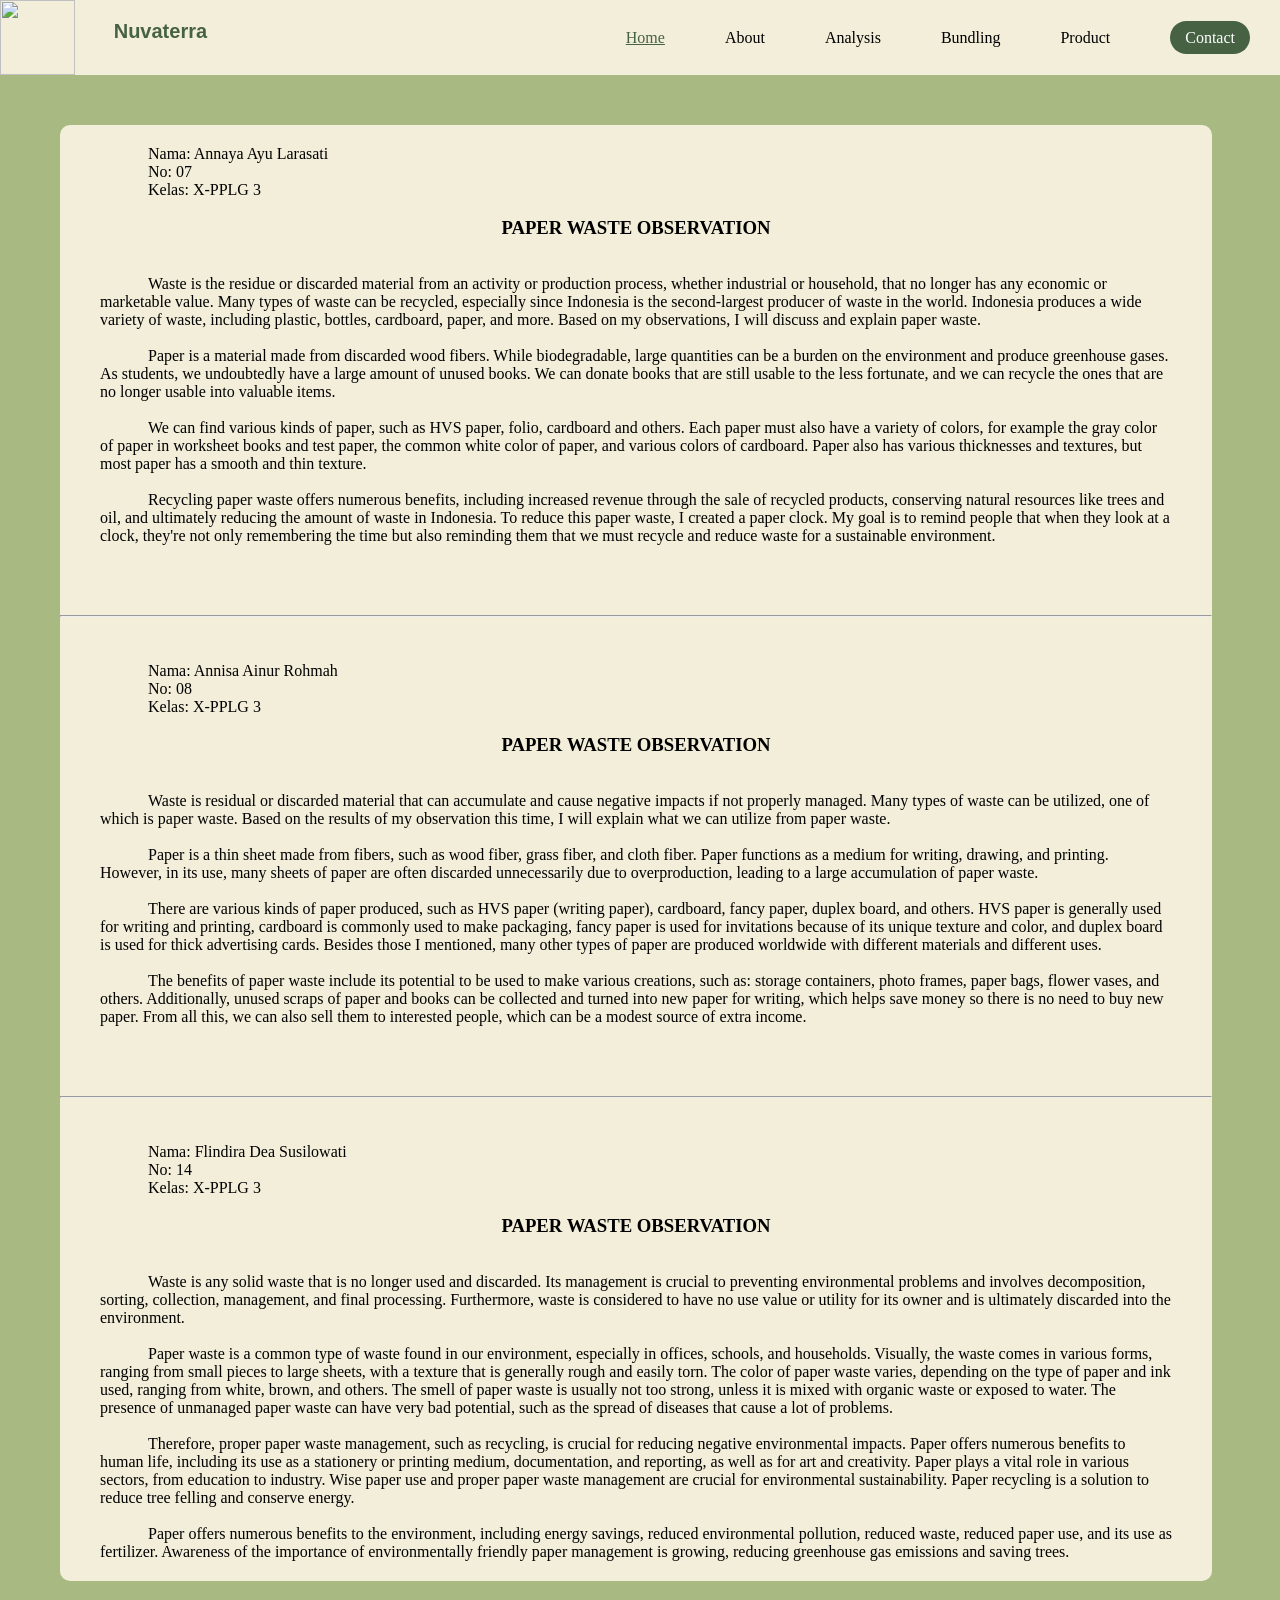
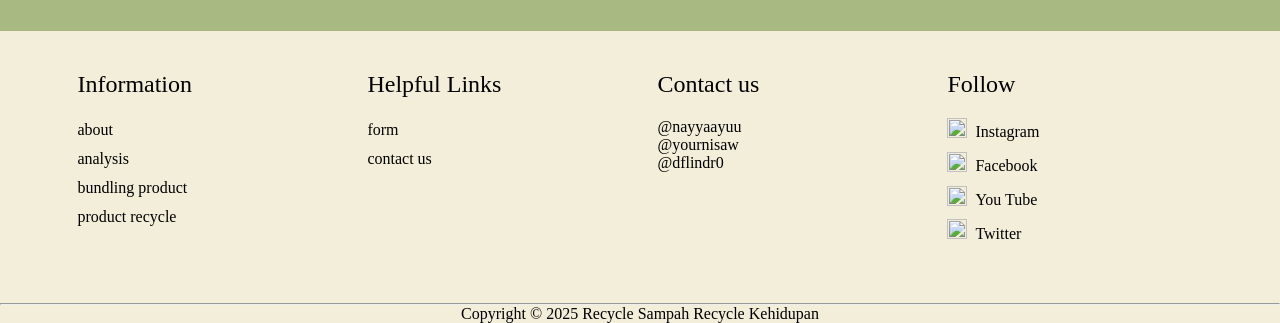
==== analysis1.html @ 02ab44a3 "Add files via upload" ====
<!DOCTYPE html>
<html lang="en">
<head>
  <meta charset="UTF-8">
  <meta name="viewport" content="width=device-width, initial-scale=1.0">
  <title>Analysis Bahasa Inggris</title>
  <link rel="stylesheet" href="analysis1.css">
</head>
<body>
   <!-- NAVBAR -->
     <nav class="navbar">
        <img src="../../img/logo.png" />
        <h1 class="logo">
            Nuvaterra
        </h1>
        <ul class="nav-links">
            <li><a class="active" href="../../../index.html#home">Home</a></li>
            <li><a href="../../../index.html#about">About</a></li>
            <li><a href="../../../index.html#analysis">Analysis</a></li>
            <li><a href="../../../index.html#bundling">Bundling</a></li>
            <li><a href="../../../index.html#product">Product</a></li>
            <li><a class="ctn" href="../../../index.html#contact">Contact</a></li>
        </ul>
     </nav>
   <!-- Analisis -->
<section class="content">
  <div class="card">
  <section class="analysis">
  <p>Nama: Annaya Ayu Larasati</p>
  <p>No: 07</p>
  <p>Kelas: X-PPLG 3</p>
  <br />
  <h1 align="center">PAPER WASTE OBSERVATION</h1>
  <br>
  <br>
  <p>
    Waste is the residue or discarded material from an activity or production process, whether industrial or household, that no longer has any economic or marketable value. Many types of waste can be recycled, especially since Indonesia is the second-largest producer of waste in the world. Indonesia produces a wide variety of waste, including plastic, bottles, cardboard, paper, and more. Based on my observations, I will discuss and explain paper waste.
  </p>
  <br>
  <p>
    Paper is a material made from discarded wood fibers. While biodegradable, large quantities can be a burden on the environment and produce greenhouse gases. As students, we undoubtedly have a large amount of unused books. We can donate books that are still usable to the less fortunate, and we can recycle the ones that are no longer usable into valuable items.
  </p>
  <br>
  <p>
    We can find various kinds of paper, such as HVS paper, folio, cardboard and others. Each paper must also have a variety of colors, for example the gray color of paper in worksheet books and test paper, the common white color of paper, and various colors of cardboard.  Paper also has various thicknesses and textures, but most paper has a smooth and thin texture.
  </p>
  <br>
  <p>
    Recycling paper waste offers numerous benefits, including increased revenue through the sale of recycled products, conserving natural resources like trees and oil, and ultimately reducing the amount of waste in Indonesia. To reduce this paper waste, I created a paper clock. My goal is to remind people that when they look at a clock, they're not only remembering the time but also reminding them that we must recycle and reduce waste for a sustainable environment.
  </p>
  </section>
  <hr />

  <section class="analysis">
  <p>Nama: Annisa Ainur Rohmah</p>
  <p>No: 08</p>
  <p>Kelas: X-PPLG 3</p>
  <br />
  <h1 align="center">PAPER WASTE OBSERVATION</h1>
  <br>
  <br>
  <p>
    ​Waste is residual or discarded material that can accumulate and cause negative impacts if not properly managed. Many types of waste can be utilized, one of which is paper waste. Based on the results of my observation this time, I will explain what we can utilize from paper waste.
  </p>
  <br>
  <p>
    Paper is a thin sheet made from fibers, such as wood fiber, grass fiber, and cloth fiber. Paper functions as a medium for writing, drawing, and printing. However, in its use, many sheets of paper are often discarded unnecessarily due to overproduction, leading to a large accumulation of paper waste.
  </p>
  <br>
  <p>
    ​There are various kinds of paper produced, such as HVS paper (writing paper), cardboard, fancy paper, duplex board, and others. HVS paper is generally used for writing and printing, cardboard is commonly used to make packaging, fancy paper is used for invitations because of its unique texture and color, and duplex board is used for thick advertising cards. Besides those I mentioned, many other types of paper are produced worldwide with different materials and different uses.
  </p>
  <br>
  <p>
    The benefits of paper waste include its potential to be used to make various creations, such as: storage containers, photo frames, paper bags, flower vases, and others. Additionally, unused scraps of paper and books can be collected and turned into new paper for writing, which helps save money so there is no need to buy new paper. From all this, we can also sell them to interested people, which can be a modest source of extra income.
  </p>
  </section>
  <hr />

  <section class="analysis">
  <p>Nama: Flindira Dea Susilowati</p>
  <p>No: 14</p>
  <p>Kelas: X-PPLG 3</p>
  <br />
  <h1 align="center">PAPER WASTE OBSERVATION</h1>
  <br>
  <br>
  <p>
    Waste is any solid waste that is no longer used and discarded. Its management is crucial to preventing environmental problems and involves decomposition, sorting, collection, management, and final processing. Furthermore, waste is considered to have no use value or utility for its owner and is ultimately discarded into the environment.
  </p>
  <br>
  <p>
    Paper waste is a common type of waste found in our environment, especially in offices, schools, and households. Visually, the waste comes in various forms, ranging from small pieces to large sheets, with a texture that is generally rough and easily torn. The color of paper waste varies, depending on the type of paper and ink used, ranging from white, brown, and others. The smell of paper waste is usually not too strong, unless it is mixed with organic waste or exposed to water. The presence of unmanaged paper waste can have very bad potential, such as the spread of diseases that cause a lot of problems.
  </p>
  <br>
  <p>
    Therefore, proper paper waste management, such as recycling, is crucial for reducing negative environmental impacts. Paper offers numerous benefits to human life, including its use as a stationery or printing medium, documentation, and reporting, as well as for art and creativity. Paper plays a vital role in various sectors, from education to industry. Wise paper use and proper paper waste management are crucial for environmental sustainability. Paper recycling is a solution to reduce tree felling and conserve energy.
  </p>
  <br>
  <p>
    Paper offers numerous benefits to the environment, including energy savings, reduced environmental pollution, reduced waste, reduced paper use, and its use as fertilizer. Awareness of the importance of environmentally friendly paper management is growing, reducing greenhouse gas emissions and saving trees.
  </p>
</div>
</section>
</section>


  <!-- Footer -->
  <section class="footer">
  <footer class="main-footer">
    <div class="footer-content">
     <div class="footer-column">
      <h3>Information</h3>
      <ul>
       <li><a href="../../../index.html">about</a></li>
       <li><a href="../../../index.html">analysis</a></li>
       <li><a href="../../../index.html">bundling product</a></li>
       <li><a href="../../../index.html">product recycle</a></li>
      </ul>
     </div>

     <div class="footer-column">
      <h3>Helpful Links</h3>
      <ul>
       <li><a href="../../../index.html">form</a></li>
       <li><a href="../../../index.html">contact us</a></li>
      </ul>
     </div>

     <div class="footer-column">
      <h3>Contact us</h3>
      <div class="contact-links">
       <p>@nayyaayuu</p>
       <p>@yournisaw</p>
       <p>@dflindr0</p>
      </div>
     </div>

     <div class="footer-column">
      <h3>Follow</h3>
      <ul class="social-links">
       <li>
        <a href="https://www.instagram.com">
          <i class="fab fa-instagram">
            <img src="../../img/instagram.png" />
          </i> 
          Instagram
        </a>
      </li>
       <li>
        <a href="https://www.facebook.com">
          <i class="fab fa-facebook-f">
            <img src="../../img/facebook.png" />
          </i>
          Facebook
        </a>
      </li>
       <li>
        <a href="https://www.youtube.com">
          <i class="fab fa-youtube">
            <img src="../../img/youtube.png" />
          </i>
          You Tube
        </a>
      </li>
      <li>
        <a href="https://www.twitter.com">
          <i class="fab fa-twitter">
            <img src="../../img/twitter.png" />
          </i>
          Twitter
        </a>
      </li>
      </ul>
     </div>
     </div>
     <hr />
     <div class="copy">
      <p>Copyright &copy; 2025 Recycle Sampah Recycle Kehidupan</p>
     </div>
  </footer>
 </section>
</body>
</html>
---- analysis1.css ----
* {
    margin: 0;
    padding: 0;
    box-sizing: border-box;
    text-decoration: none;
}

body {
    background-color: #A8BA82;
}

/*SECTION*/
.content {
    padding-top: 100px
}

.analysis {
    margin: 25px 20px 50px 20px;
    padding: 20px;
}
.analysis p {
    text-indent: 3em;
}

.card {
    width: 90%;
    background-color: #F3EED9;
    margin: 0 0 20px 60px;
    border-radius: 10px;
}

/*NAVBAR*/
.navbar {
display: flex;
width: 100%;
justify-content: space-between;
padding: 10px auto;
background-color: #F3EED9;
position: fixed;
margin-bottom: 50px;
}

.navbar img {
    width: 75px;
    height: 75px;
}

.logo {
color: #466243;
font-family: Arial, Helvetica, sans-serif;
font-size: 20px;
flex: 1;
text-align: center;
margin: 20px 350px 10px 0;
}

.nav-links {
    display: flex;
    align-items: center;
}

.nav-links li {
    margin: 0 30px;
}

ul {
    list-style: none;
}

a {
    text-decoration: none;
    color: black;
}
  
.active {
    text-decoration: underline;
    color: #466243;
}

.ctn {
    padding: 8px 15px;
    background: #466243;
    border-radius: 30px;
    color: white;
}

/*Footer*/
.main-footer {
    background-color: #F3EED9;
    font-family: 'Times New Roman', Times, serif; 
    color: black;
}

.footer-content {
    display: flex;
    justify-content: space-around; 
    max-width: 1200px;
    margin: 0 auto;
    padding: 40px 20px 30px 20px;
    text-align: left;
    flex-wrap: wrap;
}

.footer-column {
    flex-basis: 22%;
    min-width: 150px;
    margin-bottom: 20px;
}

.footer-column h3 {
    font-size: 1.5rem;
    margin-bottom: 20px;
    font-weight: normal;
}

.footer-column ul {
    list-style: none;
    padding: 0;
    margin: 0;
}

.footer-column li {
    margin-bottom: 5px;
}

.footer-column a {
    text-decoration: none;
    color: black;
    font-size: 1rem;
    line-height: 1.5;
    transition: color 0.3s;
}

.footer-column a:hover {
    color:white; 
}


.social-links img {
    width: 20px;
    height: 20px;
}

.social-links li a {
    display: flex;
    align-items: center;
    gap: 8px;
}

.social-links i {
    font-size: 1.2rem;
    color:black; 
}

.copy {
    text-align: center;
    font-size: 20p;
}
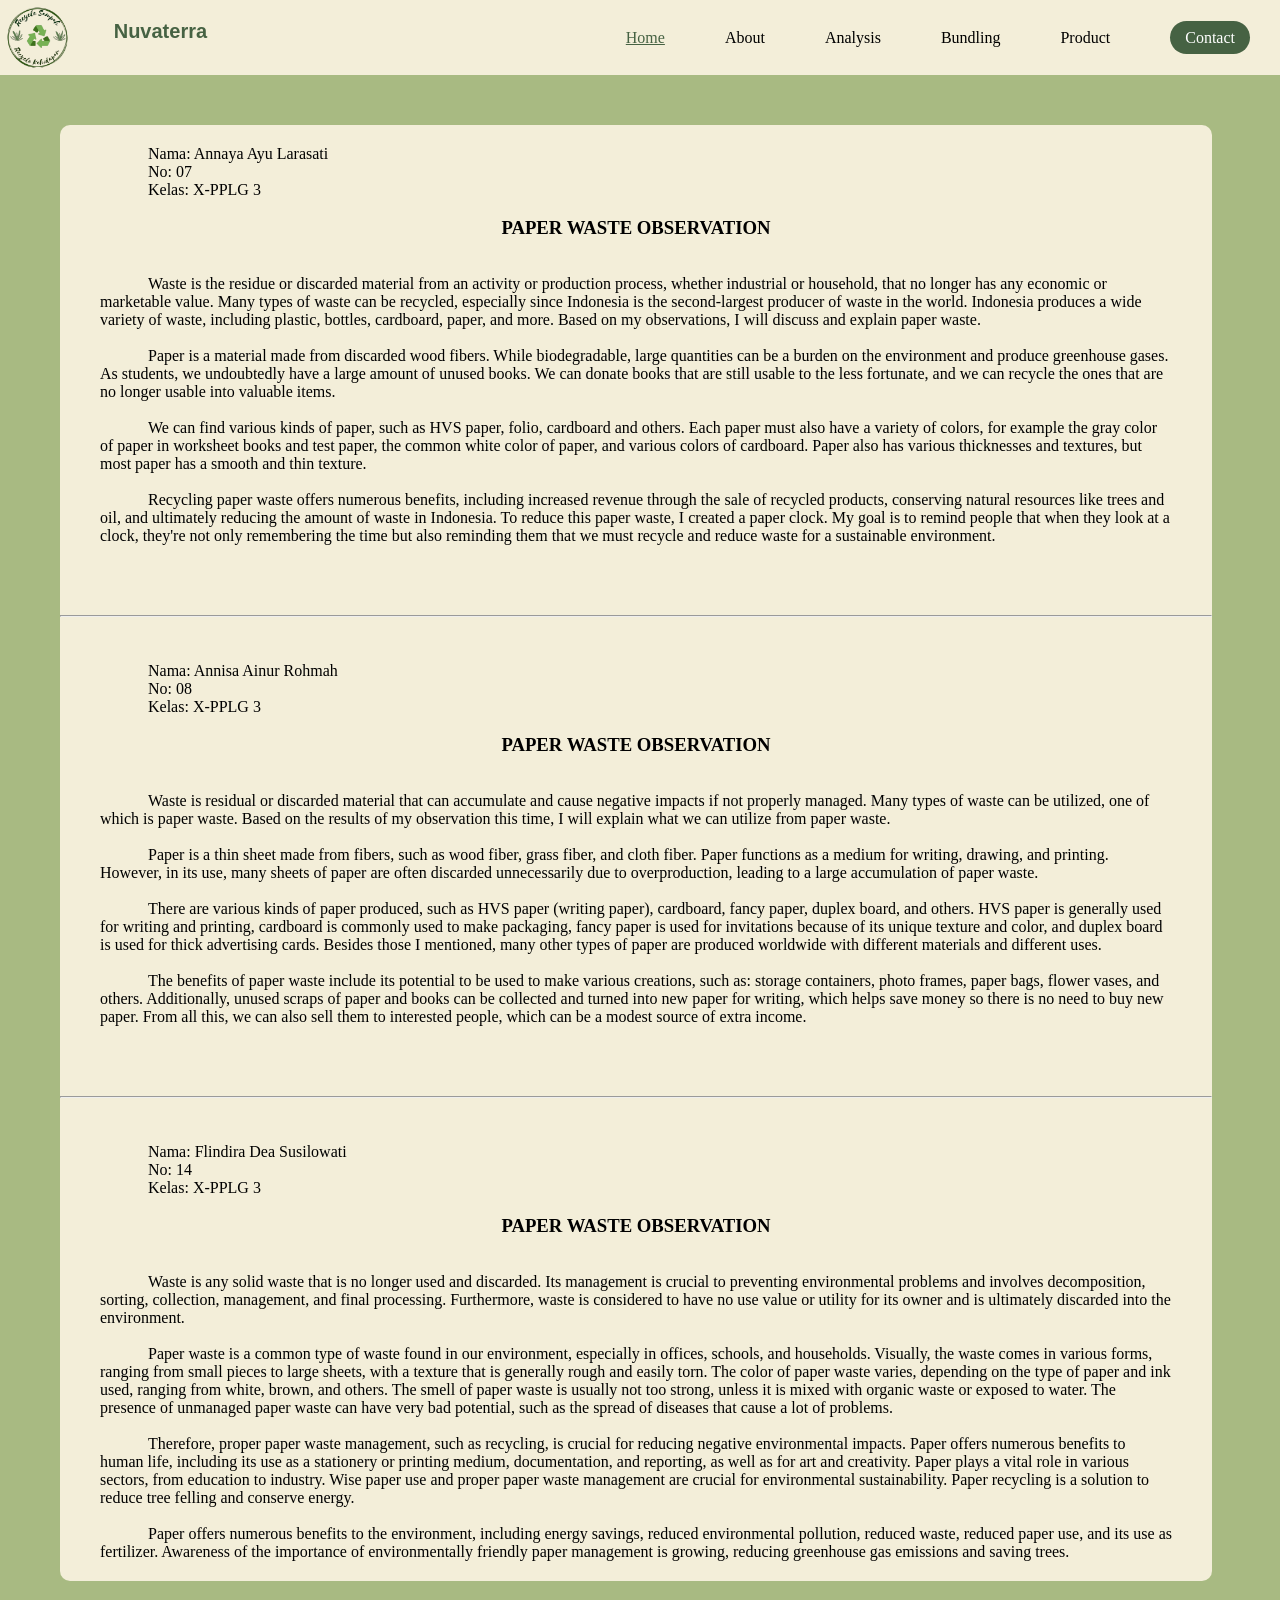
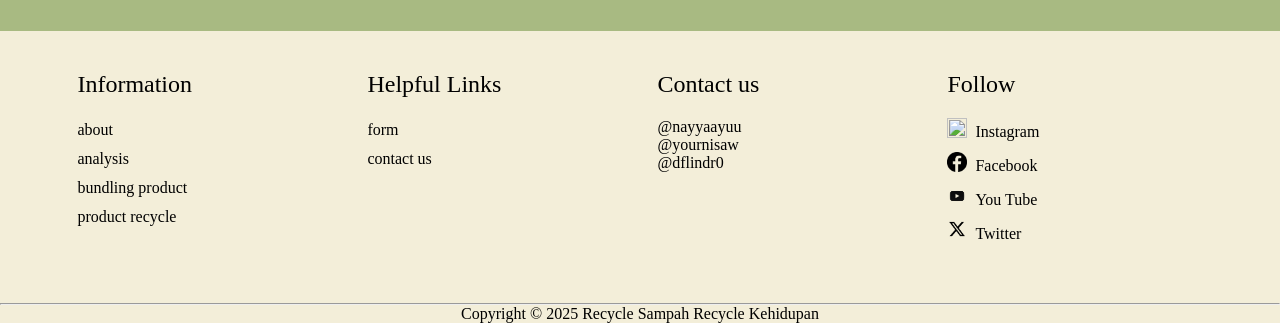
==== commit b047d1ef: "Update analysis1.html" ====
--- a/analysis1.html
+++ b/analysis1.html
@@ -9,17 +9,17 @@
 <body>
    <!-- NAVBAR -->
      <nav class="navbar">
-        <img src="../../img/logo.png" />
+        <img src="logo.png" />
         <h1 class="logo">
             Nuvaterra
         </h1>
         <ul class="nav-links">
-            <li><a class="active" href="../../../index.html#home">Home</a></li>
-            <li><a href="../../../index.html#about">About</a></li>
-            <li><a href="../../../index.html#analysis">Analysis</a></li>
-            <li><a href="../../../index.html#bundling">Bundling</a></li>
-            <li><a href="../../../index.html#product">Product</a></li>
-            <li><a class="ctn" href="../../../index.html#contact">Contact</a></li>
+            <li><a class="active" href="index.html#home">Home</a></li>
+            <li><a href="index.html#about">About</a></li>
+            <li><a href="index.html#analysis">Analysis</a></li>
+            <li><a href="index.html#bundling">Bundling</a></li>
+            <li><a href="index.html#product">Product</a></li>
+            <li><a class="ctn" href="index.html#contact">Contact</a></li>
         </ul>
      </nav>
    <!-- Analisis -->
@@ -112,18 +112,18 @@
      <div class="footer-column">
       <h3>Information</h3>
       <ul>
-       <li><a href="../../../index.html">about</a></li>
-       <li><a href="../../../index.html">analysis</a></li>
-       <li><a href="../../../index.html">bundling product</a></li>
-       <li><a href="../../../index.html">product recycle</a></li>
+       <li><a href="index.html">about</a></li>
+       <li><a href="index.html">analysis</a></li>
+       <li><a href="index.html">bundling product</a></li>
+       <li><a href="index.html">product recycle</a></li>
       </ul>
      </div>
 
      <div class="footer-column">
       <h3>Helpful Links</h3>
       <ul>
-       <li><a href="../../../index.html">form</a></li>
-       <li><a href="../../../index.html">contact us</a></li>
+       <li><a href="index.html">form</a></li>
+       <li><a href="index.html">contact us</a></li>
       </ul>
      </div>
 
@@ -150,7 +150,7 @@
        <li>
         <a href="https://www.facebook.com">
           <i class="fab fa-facebook-f">
-            <img src="../../img/facebook.png" />
+            <img src="facebook.png" />
           </i>
           Facebook
         </a>
@@ -158,7 +158,7 @@
        <li>
         <a href="https://www.youtube.com">
           <i class="fab fa-youtube">
-            <img src="../../img/youtube.png" />
+            <img src="youtube.png" />
           </i>
           You Tube
         </a>
@@ -166,7 +166,7 @@
       <li>
         <a href="https://www.twitter.com">
           <i class="fab fa-twitter">
-            <img src="../../img/twitter.png" />
+            <img src="twitter.png" />
           </i>
           Twitter
         </a>
@@ -181,4 +181,4 @@
   </footer>
  </section>
 </body>
-</html>+</html>
